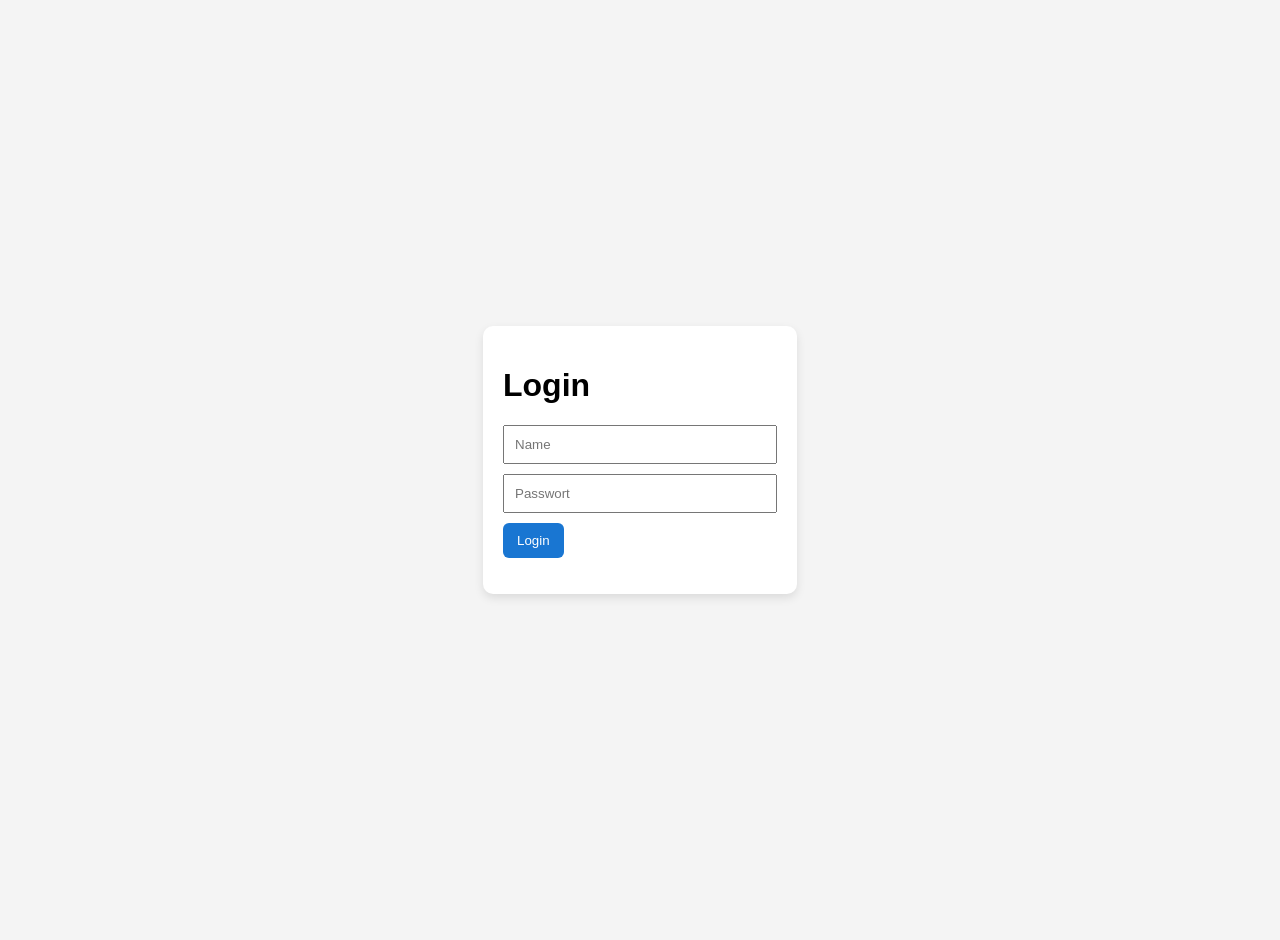
==== index.html @ 9e92036b "Most of the Project" ====
<!DOCTYPE html>
<html lang="de">
<head>
  <meta charset="UTF-8">
  <title>Login</title>
  <link rel="stylesheet" href="style/style.css">
</head>

<body>
  <main class="center">
    <div class="card">
      <h1>Login</h1>

      <form id="loginForm">
        <input type="text" id="username" placeholder="Name" required>
        <input type="text" id="password" placeholder="Passwort" required>
        <button type="submit">Login</button>
      </form>

      <p id="error"></p>
    </div>
  </main>

  <script src="script/main.js"></script>
</body>
</html>
---- style/style.css ----
/* ---------------------------
   GLOBAL
--------------------------- */
body {
  font-family: Arial, sans-serif;
  margin: 0;
  background: #f4f4f4;
}

main {
  padding: 20px;
}

/* ---------------------------
   LAYOUT
--------------------------- */
.center {
  display: flex;
  height: 100vh;
  justify-content: center;
  align-items: center;
}

.card {
  background: white;
  padding: 20px;
  border-radius: 10px;
  margin-bottom: 20px;
  width: fit-content;
  box-shadow: 0 4px 10px rgba(0, 0, 0, 0.1);
}

/* ---------------------------
   INPUTS
--------------------------- */
input[type="text"] {
  display: block;
  margin: 10px 0;
  padding: 10px;
  width: 250px;
}

input[type="range"] {
  width: 250px;
  margin: 10px 0;
}

/* ---------------------------
   BUTTONS
--------------------------- */
button {
  padding: 10px 14px;
  cursor: pointer;
  margin-right: 5px;
  border: none;
  border-radius: 6px;
  background: #1976d2;
  color: white;
}

button:hover {
  background: #1565c0;
}

/* ---------------------------
   NAVBAR
--------------------------- */
nav {
  background: #333;
  color: white;
  padding: 10px;
}

nav a {
  color: white;
  margin-right: 10px;
  text-decoration: none;
}

nav a:hover {
  text-decoration: underline;
}

/* ---------------------------
   TASKS
--------------------------- */
.task {
  background: white;
  margin: 10px 0;
  padding: 10px;
  border-radius: 6px;
}

h2 {
  margin-top: 30px;
}

#openTasks,
#doneTasks {
  margin: 10px 0;
}

#doneTasks {
  background: #e0ffe0;
  padding: 10px;
  border-radius: 8px;
}

/* ---------------------------
   MODAL OVERLAY
--------------------------- */
.modal-overlay {
  position: fixed;
  inset: 0;
  background: rgba(0, 0, 0, 0.55);

  display: flex;
  justify-content: center;
  align-items: center;

  opacity: 0;
  pointer-events: none;
  transition: opacity 0.25s ease;
  z-index: 1000;
}

/* sichtbar */
.modal-overlay:not(.hidden) {
  opacity: 1;
  pointer-events: auto;
}

/* ---------------------------
   MODAL CARD ANIMATION
--------------------------- */
.modal-card {
  width: min(420px, 92vw);
  transform: scale(0.95);
  opacity: 0;
  transition:
    transform 0.25s ease,
    opacity 0.25s ease;
}

.modal-overlay:not(.hidden) .modal-card {
  transform: scale(1);
  opacity: 1;
}

/* ---------------------------
   MODAL ACTIONS
--------------------------- */
.modal-actions {
  display: flex;
  justify-content: flex-end;
  gap: 8px;
  margin-top: 12px;
}

/* ---------------------------
   BODY LOCK (wenn Modal offen)
--------------------------- */
body.modal-open {
  overflow: hidden;
}
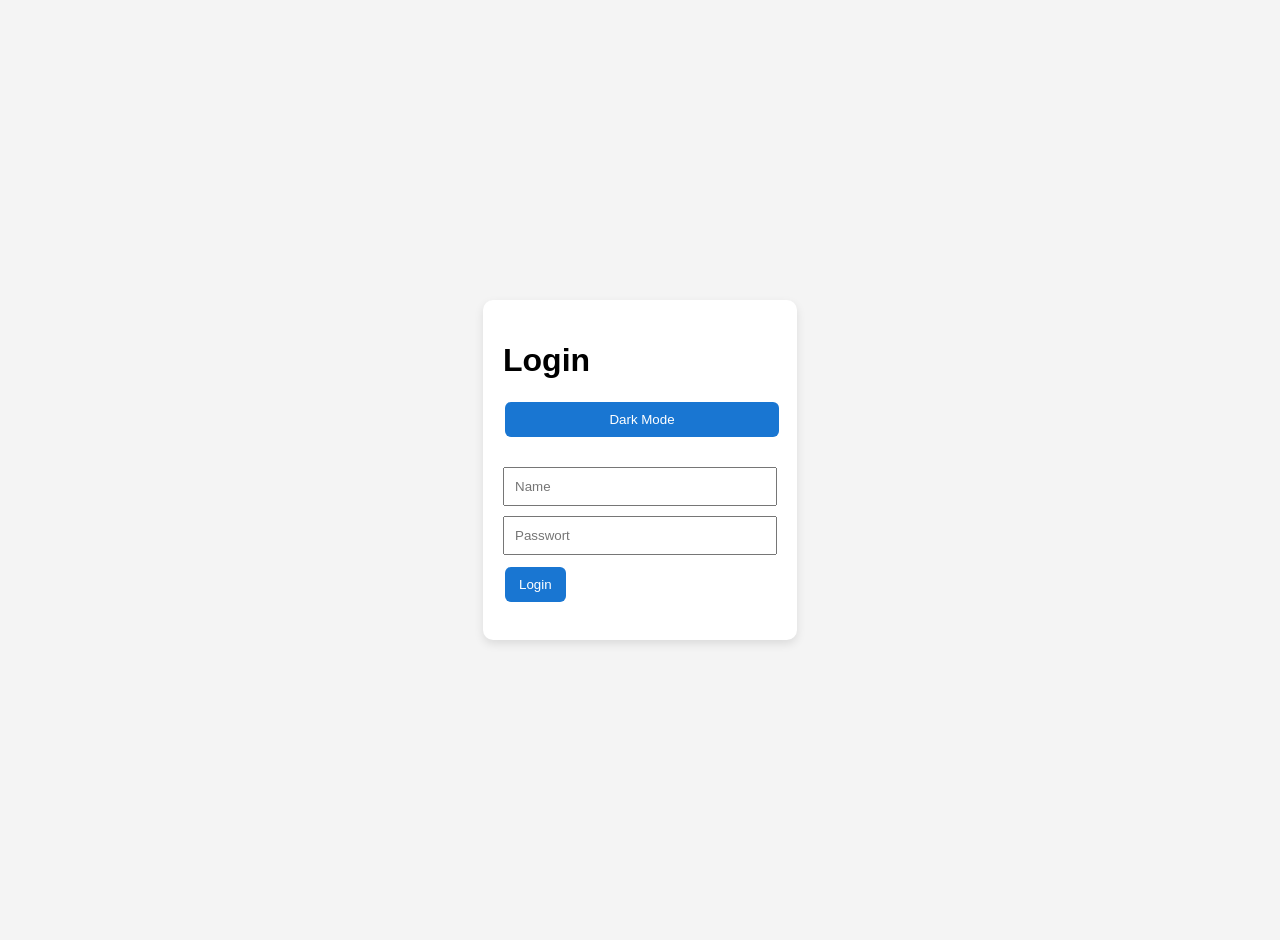
==== commit ae0fb21b: "dark mode" ====
--- a/index.html
+++ b/index.html
@@ -10,6 +10,7 @@
   <main class="center">
     <div class="card">
       <h1>Login</h1>
+      <button onclick="toggleDarkMode()" style="margin-bottom: 20px; width: 100%;">Dark Mode</button>
 
       <form id="loginForm">
         <input type="text" id="username" placeholder="Name" required>
@@ -20,7 +21,7 @@
       <p id="error"></p>
     </div>
   </main>
-
+  
   <script src="script/main.js"></script>
 </body>
 </html>
--- a/style/style.css
+++ b/style/style.css
@@ -25,8 +25,7 @@
   background: white;
   padding: 20px;
   border-radius: 10px;
-  margin-bottom: 20px;
-  width: fit-content;
+  margin: 10px 0px;
   box-shadow: 0 4px 10px rgba(0, 0, 0, 0.1);
 }
 
@@ -51,15 +50,28 @@
 button {
   padding: 10px 14px;
   cursor: pointer;
-  margin-right: 5px;
+  margin: 2px;
   border: none;
   border-radius: 6px;
   background: #1976d2;
   color: white;
+  transition: 0.25s ease;
 }
 
 button:hover {
   background: #1565c0;
+}
+
+.logout-btn {
+  margin-left: 0;
+}
+
+.add-btn {
+  margin-left: auto;
+}
+.dark-mode-btn {
+  margin-left: auto;
+  margin-right: 10px;
 }
 
 /* ---------------------------
@@ -69,11 +81,13 @@
   background: #333;
   color: white;
   padding: 10px;
+  display: flex;
+  align-items: center;
 }
 
 nav a {
   color: white;
-  margin-right: 10px;
+  margin: 5px;
   text-decoration: none;
 }
 
@@ -82,13 +96,104 @@
 }
 
 /* ---------------------------
+   DASHBOARD GRID + CARDS
+--------------------------- */
+.dashboard-grid {
+  display: grid;
+  grid-template-columns: repeat(2, minmax(0, 1fr));
+  gap: 16px;
+  margin: 8px 0;
+}
+
+/* Mobile: 1 Spalte */
+@media (max-width: 700px) {
+  .dashboard-grid {
+    grid-template-columns: 1fr;
+  }
+}
+
+/* Card als Link */
+.dash-card {
+  --hue: 0;     /* 0 = rot, 120 = grün (wird per JS gesetzt) */
+  --p: 0%;      /* Progress (wird per JS gesetzt) */
+
+  display: block;
+  padding: 18px 18px 16px;
+  border-radius: 14px;
+  text-decoration: none;
+  color: #1f1f1f;
+
+  /* Pastelliger Verlauf je nach Hue */
+  background: linear-gradient(
+    135deg,
+    hsl(var(--hue), 55%, 88%),
+    hsl(var(--hue), 55%, 78%)
+  );
+
+  box-shadow: 0 6px 16px rgba(0, 0, 0, 0.10);
+  transition: transform 0.18s ease, box-shadow 0.18s ease;
+}
+
+.dash-card:hover {
+  transform: translateY(-2px);
+  box-shadow: 0 10px 22px rgba(0, 0, 0, 0.12);
+}
+
+.dash-top {
+  display: flex;
+  justify-content: space-between;
+  align-items: baseline;
+  gap: 12px;
+}
+
+.dash-top h2 {
+  margin: 0;
+  font-size: 20px;
+}
+
+.dash-percent {
+  font-weight: 700;
+  font-size: 18px;
+}
+
+/* kleine Progress-Bar */
+.dash-bar {
+  margin-top: 12px;
+  height: 10px;
+  border-radius: 999px;
+  background: rgba(255, 255, 255, 0.55);
+  overflow: hidden;
+}
+
+.dash-bar-fill {
+  display: block;
+  height: 100%;
+  width: var(--p);
+  border-radius: 999px;
+  background: rgba(0, 0, 0, 0.18);
+}
+
+.dash-sub {
+  margin: 10px 0 0;
+  font-size: 13px;
+  opacity: 0.8;
+}
+
+/* ---------------------------
    TASKS
 --------------------------- */
+
+.add-task-flex-wrapper {
+  display: flex;
+  align-items: center;
+}
+
 .task {
   background: white;
   margin: 10px 0;
   padding: 10px;
   border-radius: 6px;
+  box-shadow: 0 4px 10px rgba(0, 0, 0, 0.1);
 }
 
 h2 {
@@ -97,7 +202,9 @@
 
 #openTasks,
 #doneTasks {
-  margin: 10px 0;
+  background: #fffce0;
+  padding: 10px;
+  border-radius: 8px;
 }
 
 #doneTasks {
@@ -127,7 +234,7 @@
 /* sichtbar */
 .modal-overlay:not(.hidden) {
   opacity: 1;
-  pointer-events: auto;
+  pointer-events: all;
 }
 
 /* ---------------------------
@@ -162,4 +269,51 @@
 --------------------------- */
 body.modal-open {
   overflow: hidden;
+}
+
+
+/* ---------------------------
+   DARK MODE
+--------------------------- */
+body.dark-mode {
+  background: #121212;
+  color: #e0e0e0;
+}
+
+body.dark-mode .card,
+body.dark-mode .task,
+body.dark-mode .modal-card {
+  background: #1e1e1e;
+  color: #e0e0e0;
+  box-shadow: 0 4px 10px rgba(0, 0, 0, 0.5);
+}
+
+body.dark-mode nav {
+  background: #000000;
+}
+
+body.dark-mode input[type="text"] {
+  background: #2a2a2a;
+  color: #ffffff;
+  border: 1px solid #444;
+}
+
+body.dark-mode input[type="text"]::placeholder {
+  color: #aaaaaa;
+}
+
+body.dark-mode .dash-card {
+  color: #1f1f1f; 
+}
+
+body.dark-mode #openTasks {
+  background: #35331c;
+}
+
+body.dark-mode #doneTasks {
+  background: #1c351c;
+}
+
+body.dark-mode .modal-overlay {
+  background: rgba(0, 0, 0, 0.8);
 }
